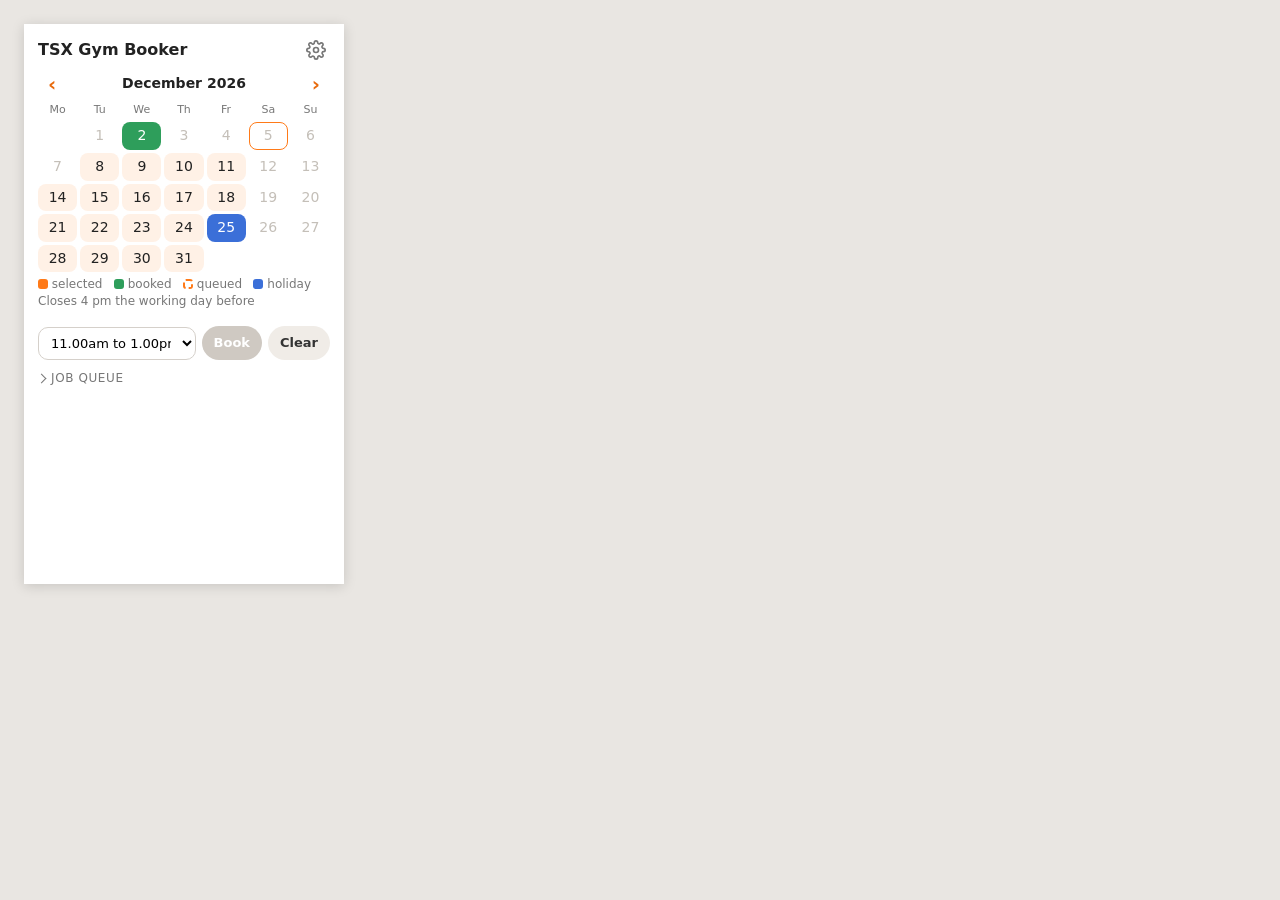
==== .claude/preview/index.html @ eeff57d7 "Block Singapore public holidays on the calendar The gym is closed on public holidays, so they can no" ====
<!doctype html>
<html>
<head>
  <meta charset="utf-8">
  <title>Popup preview</title>
  <style>
    body { margin: 0; padding: 24px; background: #e9e6e2; font: 13px system-ui, sans-serif; }
    iframe { width: 320px; height: 560px; border: 0; background: #fff; box-shadow: 0 2px 12px rgba(0, 0, 0, .15); }
  </style>
</head>
<body>
  <iframe id="popup" title="Popup"></iframe>
  <script>
    // Load the real popup.html and slip the chrome stub in ahead of its scripts.
    fetch("/popup.html")
      .then((r) => r.text())
      .then((html) => {
        document.getElementById("popup").srcdoc = html
          .replace(/(src|href)="(?!https?:|#)/g, '$1="/')
          .replace('<script src="/config.js">', '<script src="/.claude/preview/chrome-stub.js"><\/script><script src="/config.js">');
      });
  </script>
</body>
</html>
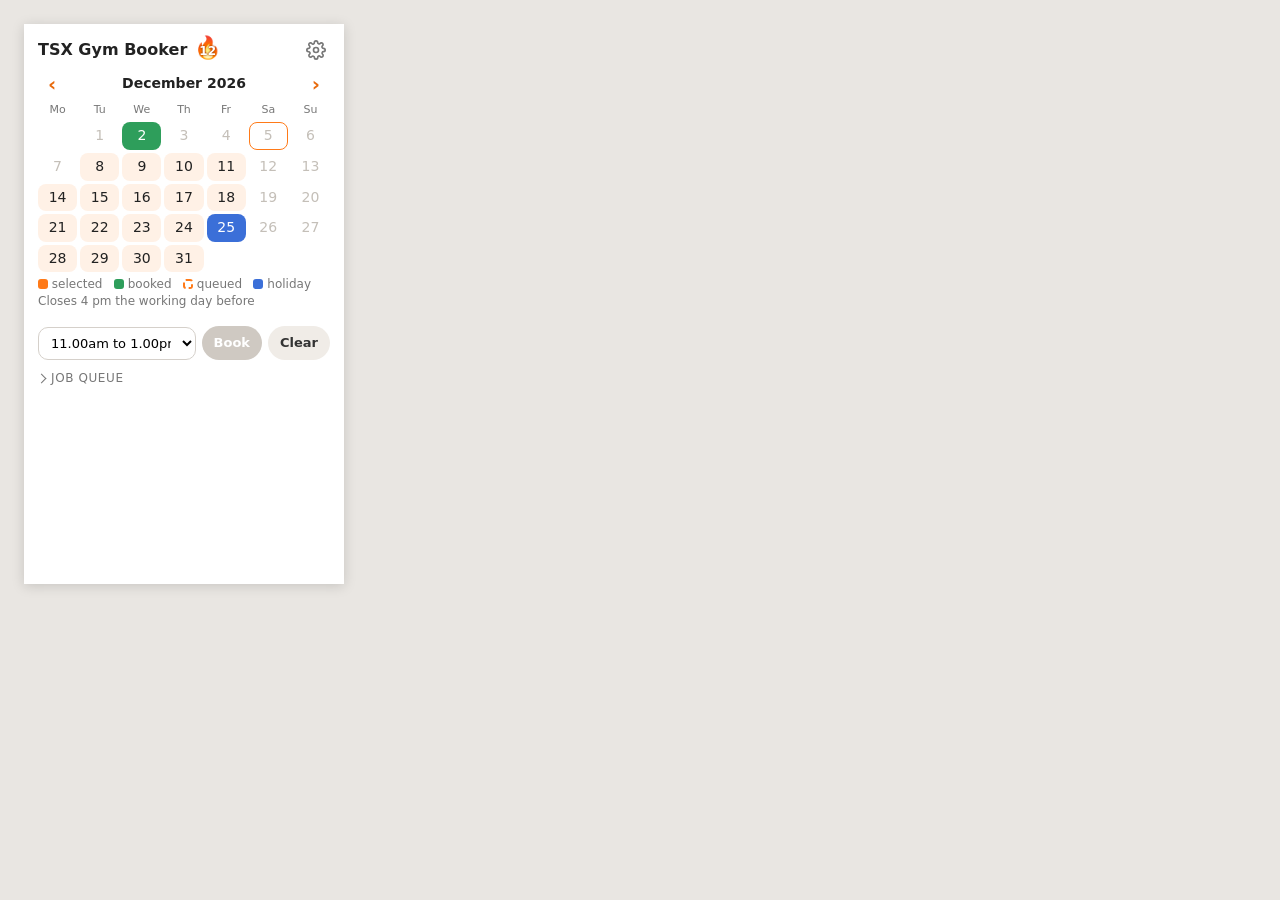
==== commit 533cfc5c: "Show total days booked as a fire badge next to the title The count is kept in a new totalBooked valu" ====
--- a/.claude/preview/index.html
+++ b/.claude/preview/index.html
@@ -12,12 +12,14 @@
   <iframe id="popup" title="Popup"></iframe>
   <script>
     // Load the real popup.html and slip the chrome stub in ahead of its scripts.
-    fetch("/popup.html")
+    // Every file gets a fresh query string so edits show up on reload.
+    const v = Date.now();
+    fetch("/popup.html", { cache: "no-store" })
       .then((r) => r.text())
       .then((html) => {
         document.getElementById("popup").srcdoc = html
-          .replace(/(src|href)="(?!https?:|#)/g, '$1="/')
-          .replace('<script src="/config.js">', '<script src="/.claude/preview/chrome-stub.js"><\/script><script src="/config.js">');
+          .replace('<script src="config.js">', '<script src=".claude/preview/chrome-stub.js"><\/script><script src="config.js">')
+          .replace(/(src|href)="(?!https?:|#)([^"]+)"/g, `$1="/$2?v=${v}"`);
       });
   </script>
 </body>
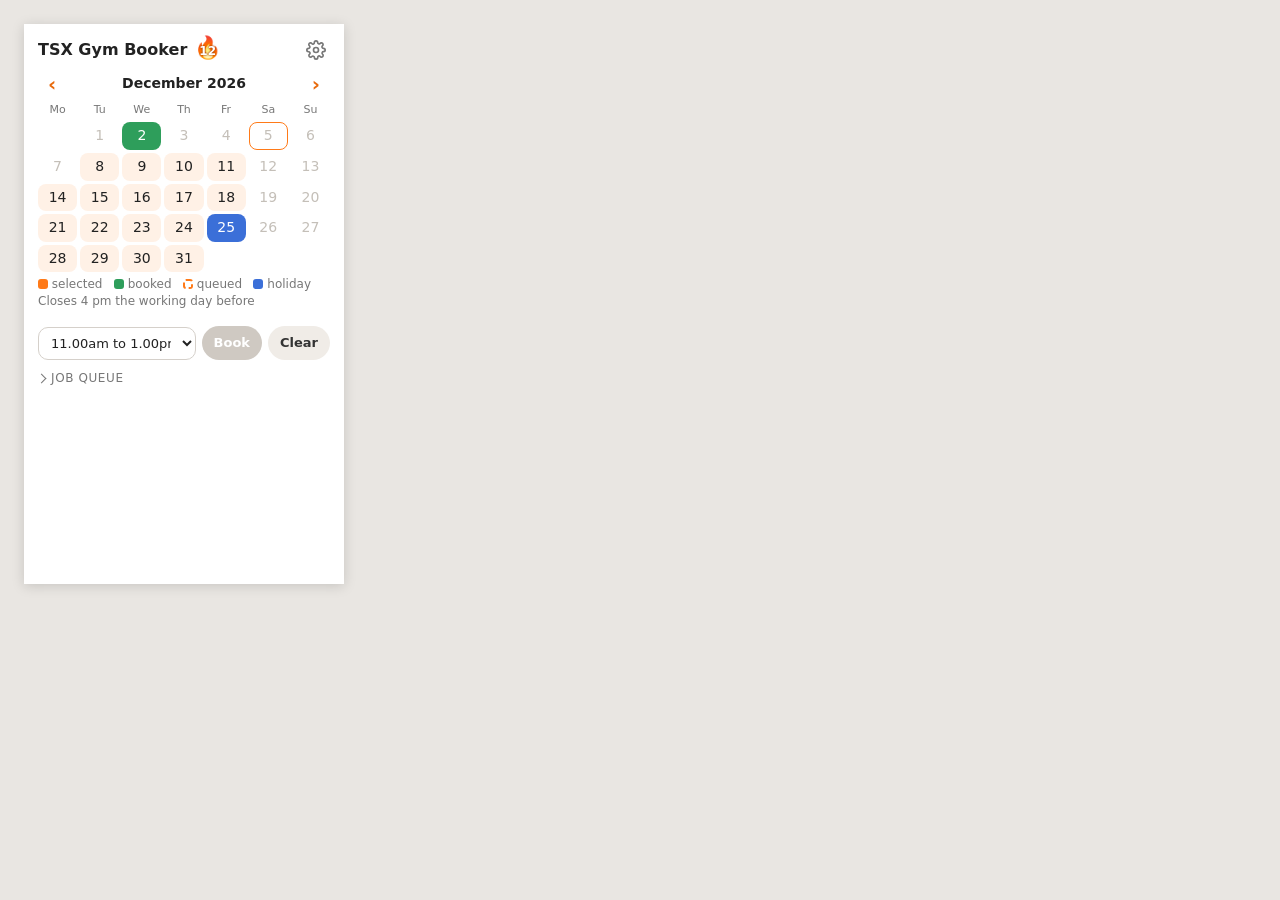
==== commit 15776fcc: "Add a dark mode switch to Settings Colours in style.css are now variables with dark values under [da" ====
--- a/.claude/preview/index.html
+++ b/.claude/preview/index.html
@@ -11,10 +11,13 @@
 <body>
   <iframe id="popup" title="Popup"></iframe>
   <script>
-    // Load the real popup.html and slip the chrome stub in ahead of its scripts.
-    // Every file gets a fresh query string so edits show up on reload.
+    // Load the real popup.html (or options.html with ?page=options) and slip
+    // the chrome stub in ahead of its scripts. Every file gets a fresh query
+    // string so edits show up on reload.
+    const page = new URLSearchParams(location.search).get("page") === "options" ? "options" : "popup";
+    if (page === "options") document.getElementById("popup").style.width = "600px";
     const v = Date.now();
-    fetch("/popup.html", { cache: "no-store" })
+    fetch(`/${page}.html`, { cache: "no-store" })
       .then((r) => r.text())
       .then((html) => {
         document.getElementById("popup").srcdoc = html
